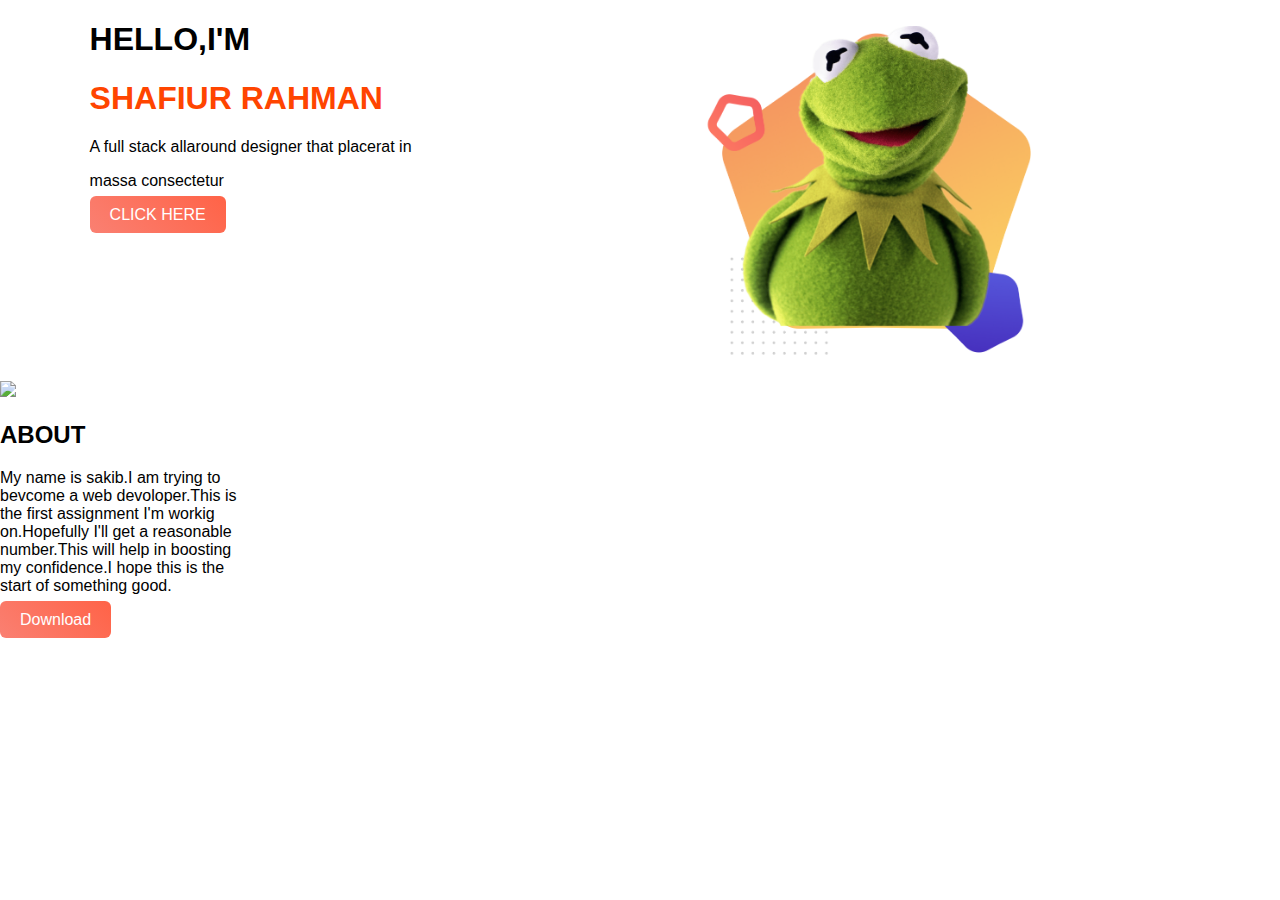
==== Assignment-1.html @ 3bf6e14c "added a lot of things" ====
<!DOCTYPE html>
<html lang="en">
<head>
    <link rel="stylesheet" href="sombrero.css">
    <title>My First Website</title>
</head>
<body>
    <section>
        <div class="Half-width">
            <h1>HELLO,I'M</h1>
            <h1><span>SHAFIUR RAHMAN</span></h1>
            <p>A full stack allaround designer that placerat in 
            </p> <p> massa consectetur</p>
            <a id="link" href="www.google.com"> CLICK HERE </a>
        </div>
        <div class="Half-width">
            <img src="images/kermit-2.png">
        </div>
    </section>

    <section>
        <div class="fuck">
            <img src="D:\Wallpapers\FU.jpg"> 
         </div>
        
         <div class="fuck">
            <h2>ABOUT</h2>
            <p>My name is sakib.I am trying to bevcome a web devoloper.This is the first assignment I'm workig on.Hopefully I'll get a reasonable number.This will help in boosting my confidence.I hope this is the start of something good.</p>
            <a id="boss" href="www.youtube.com">Download</a>
         </div>
    </section>


</body>
</html>
---- sombrero.css ----
span{
    color: orangered;
}
h1{
    font-weight: 700;
}
.Half-width{
    width: 40%;
    margin-left: 5%;
    padding-left: 2%; 
    float: left;
}
.Half-width img{
    width: 70%;
    margin-top: 5%;
}
body{
    font-family: Verdana, Geneva, Tahoma, sans-serif;
    margin: 0px;
}
#link{
    text-decoration: none;
    color: white;
    padding: 10px 20px;
    background-image: linear-gradient(45deg, salmon, tomato);
    border-radius: 6px;
}
#boss{
        text-decoration: none;
        color: white;
        padding: 10px 20px;
        background-image: linear-gradient(45deg, salmon, tomato);
        border-radius: 6px}
.fuck image{
    float: left;
    width: 30%;
    }
.fuck{
    width: 20%;
    }
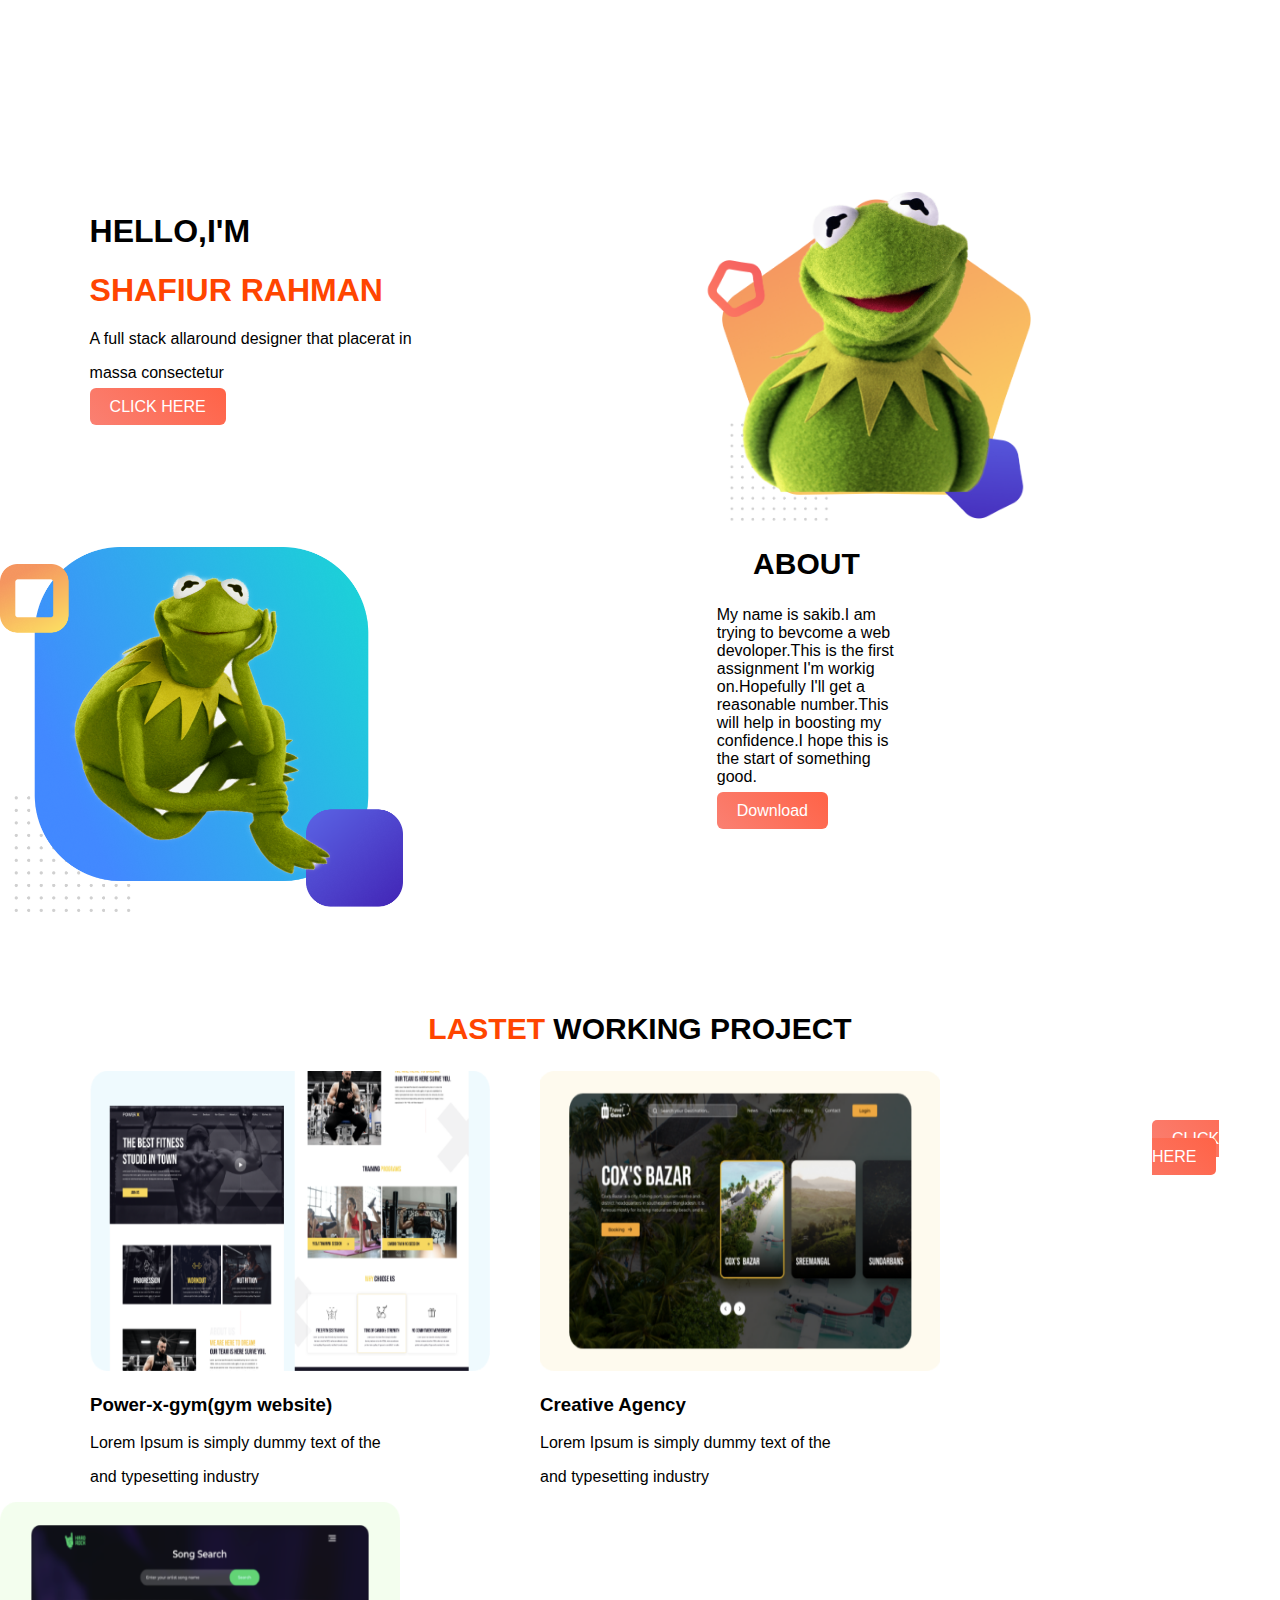
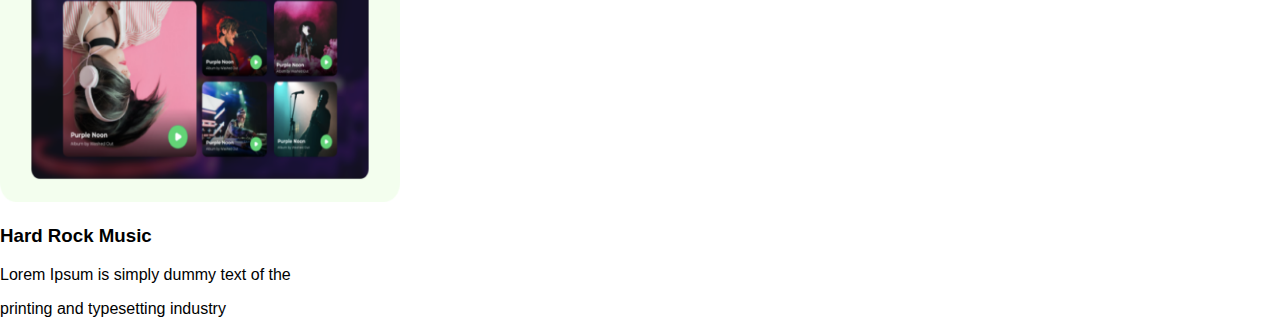
==== commit efb17dcd: "completed assignment" ====
--- a/Assignment-1.html
+++ b/Assignment-1.html
@@ -1,7 +1,88 @@
 <!DOCTYPE html>
 <html lang="en">
 <head>
-    <link rel="stylesheet" href="sombrero.css">
+    <style>span{
+        color: orangered;
+    }
+    h1{
+        font-weight: 700;
+    }
+    .Half-width{
+        width: 40%;
+        margin-left: 5%;
+        padding-left: 2%; 
+        float: left;
+    }
+    .Half-width img{
+        width: 70%;
+        
+    }
+    body{
+        font-family: Verdana, Geneva, Tahoma, sans-serif;
+        margin: 0px;
+    }
+    #link{
+        text-decoration: none;
+        color: white;
+        padding: 10px 20px;
+        background-image: linear-gradient(45deg, salmon, tomato);
+        border-radius: 6px;
+    }
+    #boss{
+            text-decoration: none;
+            color: white;
+            padding: 10px 20px;
+            background-image: linear-gradient(45deg, salmon, tomato);
+            border-radius: 6px}
+    
+    .second-half img{
+            float: left;
+            width: 45%;
+            margin-right: 35%;
+        }
+    .second-half{
+            width: 70%;
+            margin-top: 8%;
+            margin-bottom: 15%;
+            }
+    h2{
+            text-align: center;
+            font-size: 30px;
+            }
+    #one{
+        float: left;
+        padding-left: 90px;
+       border-radius: 5px;
+    }
+    #two{
+        float: left;
+        border-radius: 5px;
+    }
+    #three{
+        float: left;
+        border-radius: 5px;
+        padding-right: 50px;
+    }
+    #white{
+        color: white;
+        text-align: center;
+
+    }
+    .center{
+         
+        
+  border: 5px 20px solid green;
+  padding-left: 90%;
+    }
+    #linku{
+        text-decoration: none;
+        color: white;
+        background-image: linear-gradient(45deg, salmon, tomato);
+        border-radius: 5px;
+        padding: 10px 20px;
+    }
+             </style>
+
     <title>My First Website</title>
 </head>
 <body>
@@ -19,17 +100,46 @@
     </section>
 
     <section>
-        <div class="fuck">
-            <img src="D:\Wallpapers\FU.jpg"> 
+        <div class="second-half">
+            <img src="images/kermit-1.png"> 
          </div>
         
-         <div class="fuck">
+         <div class="second-half">
             <h2>ABOUT</h2>
             <p>My name is sakib.I am trying to bevcome a web devoloper.This is the first assignment I'm workig on.Hopefully I'll get a reasonable number.This will help in boosting my confidence.I hope this is the start of something good.</p>
             <a id="boss" href="www.youtube.com">Download</a>
          </div>
     </section>
 
+    <section> 
+        <h2><span>LASTET</span> WORKING PROJECT</h2>
+        <div id="one">
+            <img src="resource/New folder/images/image 4.png" style="width: 400px; height: 300px; padding-right: 50px;"> 
+            <h3>Power-x-gym(gym website)</h3>
+            <p>Lorem Ipsum is simply dummy text of the</p> 
+            <p> and typesetting industry</p>
+        </div>
 
+        <div id="two">
+            <img src="resource/New folder/images/image 5.png" style="width: 400px; height: 300px; padding-right: 50px;">
+            <h3>Creative Agency</h3>
+            <p>Lorem Ipsum is simply dummy text of the</p> 
+            <p> and typesetting industry</p>
+        </div>
+
+        <div id="three">
+            <img src="resource/New folder/images/image 8.png" style="height: 300px; width: 400px;">
+            <h3>Hard Rock Music</h3>
+            <p>Lorem Ipsum is simply dummy text of the</p> <p>printing and typesetting industry</p>
+        </div>
+        </section>
+ 
+<section>
+    <h2 id="white">WORK INQUIRY</h2>
+    <div class="center">
+        <a id="linku" href="https://github.com/shafiursakib8/web-portfolio">CLICK HERE</a>
+    </div>
+
+</section>
 </body>
 </html>